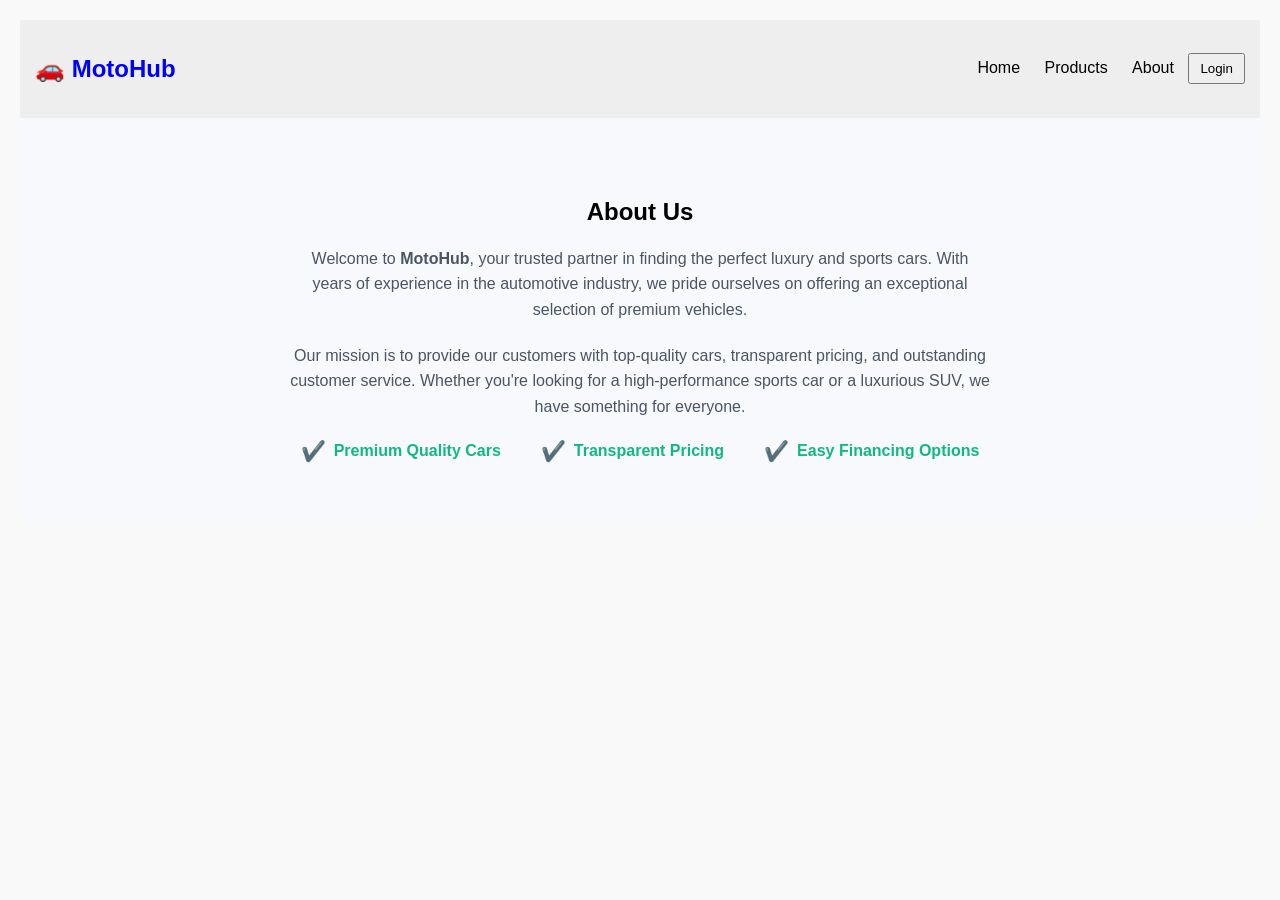
==== AboutUs.html @ cf0d189a "first commit" ====
<!DOCTYPE html>
<html>
<head>
    <title>MotoHub</title>
    <link rel="stylesheet" href="style.css">
</head>
<body>

<!-- NAVBAR -->
<div class="navbar">
    <h2>🚗 MotoHub</h2>
    <div class="menu">
        <a href="index.html">Home</a>
        <a href="products.html">Products</a>
        <a href="AboutUs.html">About</a>
        <button onclick="showLogin()">Login</button>
    </div>
</div>



<!-- ABOUT US SECTION -->
<section id="about">
  
  <!-- Section Title -->
  <h1>About Us</h1>
  
  <!-- Description Paragraphs -->
  <p class="about-desc">
    Welcome to <strong>MotoHub</strong>, your trusted partner in finding the perfect luxury and sports cars. 
    With years of experience in the automotive industry, we pride ourselves on offering an exceptional selection of premium vehicles.
  </p>
  
  <p class="about-desc">
    Our mission is to provide our customers with top-quality cars, transparent pricing, and outstanding customer service. 
    Whether you're looking for a high-performance sports car or a luxurious SUV, we have something for everyone.
  </p>
  
  <!-- Features / Icons -->
  <div class="about-features">
    
    <div class="feature">
      <span>✔️</span> Premium Quality Cars
    </div>
    
    <div class="feature">
      <span>✔️</span> Transparent Pricing
    </div>
    
    <div class="feature">
      <span>✔️</span> Easy Financing Options
    </div>
    
  </div>
</section>
<!-- PRODUCTS LIST
<h1 style="text-align:center;">Our Premium Collection</h1>
<div id="carList"></div> -->

<script src="function.js"></script>
</body>
</html>
---- style.css ----
/* ===== BODY ===== */
body {
    margin: 0;
    font-family: Arial;
    background: #f4f4f4;
}

/* ===== NAVBAR ===== */
.navbar {
    background: #eee;
    padding: 15px;
    display: flex;
    justify-content: space-between;
    align-items: center;
}

.navbar h2 {
    color: blue;
}

.menu a {
    margin: 10px;
    text-decoration: none;
    color: black;
}

.menu button {
    padding: 6px 10px;
    cursor: pointer;
}

/* ===== HERO SECTION ===== */
.hero {
    position: relative;
}

/* IMAGE */
.car-img {
    width: 100%;
    height: 500px;
    object-fit: cover;
}

/* TEXT BOX */
.text-box {
    position: absolute;
    top: 40%;
    left: 35%;
    background: rgba(0,0,0,0.6);
    color: white;
    padding: 20px;
    text-align: center;
    border-radius: 10px;
}

/* ARROWS */
.left {
    position: absolute;
    top: 45%;
    left: 10px;
    background: rgba(0,0,0,0.5);
    color: white;
    border: none;
    font-size: 20px;
}

.right {
    position: absolute;
    top: 45%;
    right: 10px;
    background: rgba(0,0,0,0.5);
    color: white;
    border: none;
    font-size: 20px;
}

/* ===== LOGIN BOX ===== */
#loginBox {
    display: none;
    text-align: center;
    background: white;
    padding: 20px;
    width: 250px;
    margin: 20px auto;
    border-radius: 10px;
    box-shadow: 0 0 10px gray;
}

/* ===== ADMIN PANEL ===== */
#adminPanel {
    display: none;
    text-align: center;
    margin-top: 20px;
}

/* FORM */
form {
    background: white;
    padding: 15px;
    width: 300px;
    margin: auto;
    border-radius: 10px;
    box-shadow: 0 0 10px gray;
}

input, textarea {
    width: 90%;
    margin: 8px;
    padding: 8px;
}

/* ===== CAR GRID ===== */
#carList {
    display: grid;
    grid-template-columns: repeat(3, 1fr); /* 3 cards per row */
    gap: 20px;
    padding: 20px;
}

/* CARD DESIGN */
.card {
    background: white;
    padding: 15px;
    border-radius: 10px;
    box-shadow: 0 0 10px gray;
    text-align: center;
}

/* CARD IMAGE */
.card img {
    width: 100%;
    border-radius: 10px;
}

/* ===== RESPONSIVE (Mobile) ===== */
@media (max-width: 768px) {
    #carList {
        grid-template-columns: repeat(2, 1fr);
    }
}

@media (max-width: 480px) {
    #carList {
        grid-template-columns: 1fr;
    }
}


/* ===== About Us Section ===== */
#about {
    padding: 60px 20px;
    background-color: #f7f9fc;
    text-align: center;
    font-family: Arial, sans-serif;
}

#about h2 {
    font-size: 32px;
    margin-bottom: 20px;
    color: #1f2937;
}

#about .about-desc {
    max-width: 700px;
    margin: 0 auto 20px auto;
    font-size: 16px;
    color: #4b5563;
    line-height: 1.6;
}

#about .about-features {
    display: flex;
    justify-content: center;
    gap: 40px;
    flex-wrap: wrap;
    margin-top: 20px;
}

#about .feature {
    display: flex;
    align-items: center;
    gap: 8px;
    color: #10b981;
    font-weight: bold;
    font-size: 16px;
}

#about .feature span {
    font-size: 20px;
}

body { font-family: Arial, sans-serif; padding: 20px; background: #f9f9f9; }
h1 { text-align: center; margin-bottom: 20px; }
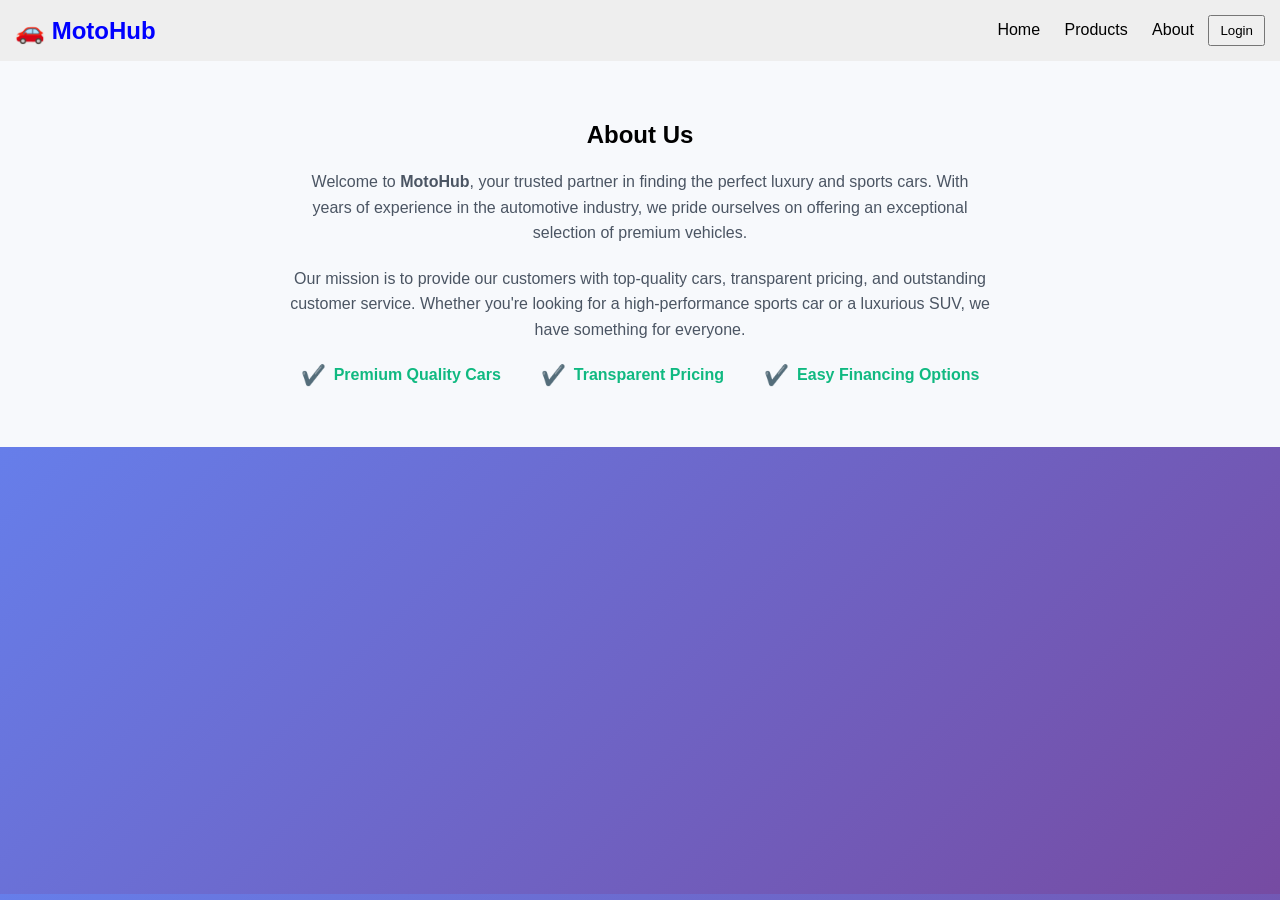
==== commit 6729c233: "initial commit" ====
--- a/AboutUs.html
+++ b/AboutUs.html
@@ -10,7 +10,7 @@
 <div class="navbar">
     <h2>🚗 MotoHub</h2>
     <div class="menu">
-        <a href="index.html">Home</a>
+        <a href="home.html">Home</a>
         <a href="products.html">Products</a>
         <a href="AboutUs.html">About</a>
         <button onclick="showLogin()">Login</button>
--- a/style.css
+++ b/style.css
@@ -192,3 +192,151 @@
 body { font-family: Arial, sans-serif; padding: 20px; background: #f9f9f9; }
 h1 { text-align: center; margin-bottom: 20px; }
 
+/* for dashboard */
+/* Basic Reset */
+* {
+    margin: 0;
+    padding: 0;
+    box-sizing: border-box;
+}
+
+body {
+    font-family: Arial, sans-serif;
+    background-color: #f4f6f8;
+    padding: 20px;
+}
+
+header {
+    text-align: center;
+    margin-bottom: 40px;
+}
+
+header h1 {
+    font-size: 2rem;
+    color: #333;
+}
+
+main {
+    display: flex;
+    justify-content: space-around;
+    flex-wrap: wrap;
+    gap: 20px;
+}
+
+.dashboard-card {
+    background-color: #fff;
+    padding: 30px;
+    border-radius: 12px;
+    box-shadow: 0 4px 15px rgba(0,0,0,0.1);
+    flex: 1 1 250px;
+    text-align: center;
+    transition: transform 0.2s ease;
+}
+
+.dashboard-card:hover {
+    transform: translateY(-5px);
+}
+
+.dashboard-card h2 {
+    font-size: 1.5rem;
+    margin-bottom: 15px;
+    color: #555;
+}
+
+.dashboard-card p {
+    font-size: 2rem;
+    color: #1a73e8;
+    font-weight: bold;
+}
+
+/* Background */
+body {
+    font-family: 'Segoe UI', sans-serif;
+    background: linear-gradient(135deg, #667eea, #764ba2);
+    margin: 0;
+    padding: 0;
+}
+
+/* Container */
+.emi-container {
+    width: 350px;
+    margin: 60px auto;
+    padding: 25px;
+    background: #ffffff;
+    border-radius: 15px;
+    box-shadow: 0 10px 25px rgba(0,0,0,0.2);
+    text-align: center;
+    animation: fadeIn 0.6s ease-in-out;
+}
+
+/* Heading */
+.emi-container h2 {
+    margin-bottom: 20px;
+    color: #333;
+}
+
+/* Inputs & Dropdown */
+.emi-container input,
+.emi-container select {
+    width: 100%;
+    padding: 10px;
+    margin: 10px 0;
+    border-radius: 8px;
+    border: 1px solid #ccc;
+    font-size: 14px;
+    transition: 0.3s;
+}
+
+/* Focus Effect */
+.emi-container input:focus,
+.emi-container select:focus {
+    border-color: #667eea;
+    box-shadow: 0 0 5px rgba(102,126,234,0.5);
+    outline: none;
+}
+
+/* Button */
+.emi-container button {
+    width: 100%;
+    padding: 12px;
+    margin-top: 12px;
+    background: linear-gradient(135deg, #667eea, #764ba2);
+    color: white;
+    border: none;
+    border-radius: 8px;
+    font-size: 16px;
+    cursor: pointer;
+    transition: 0.3s;
+}
+
+/* Button Hover */
+.emi-container button:hover {
+    transform: scale(1.05);
+    box-shadow: 0 5px 15px rgba(0,0,0,0.2);
+}
+
+/* Result Box */
+#result {
+    margin-top: 15px;
+    padding: 12px;
+    background: #f1f5ff;
+    border-left: 5px solid #667eea;
+    border-radius: 8px;
+    font-weight: bold;
+    color: #333;
+}
+
+/* Animation */
+@keyframes fadeIn {
+    from {
+        opacity: 0;
+        transform: translateY(20px);
+    }
+    to {
+        opacity: 1;
+        transform: translateY(0);
+    }
+}
+
+/* for login/signup */
+
